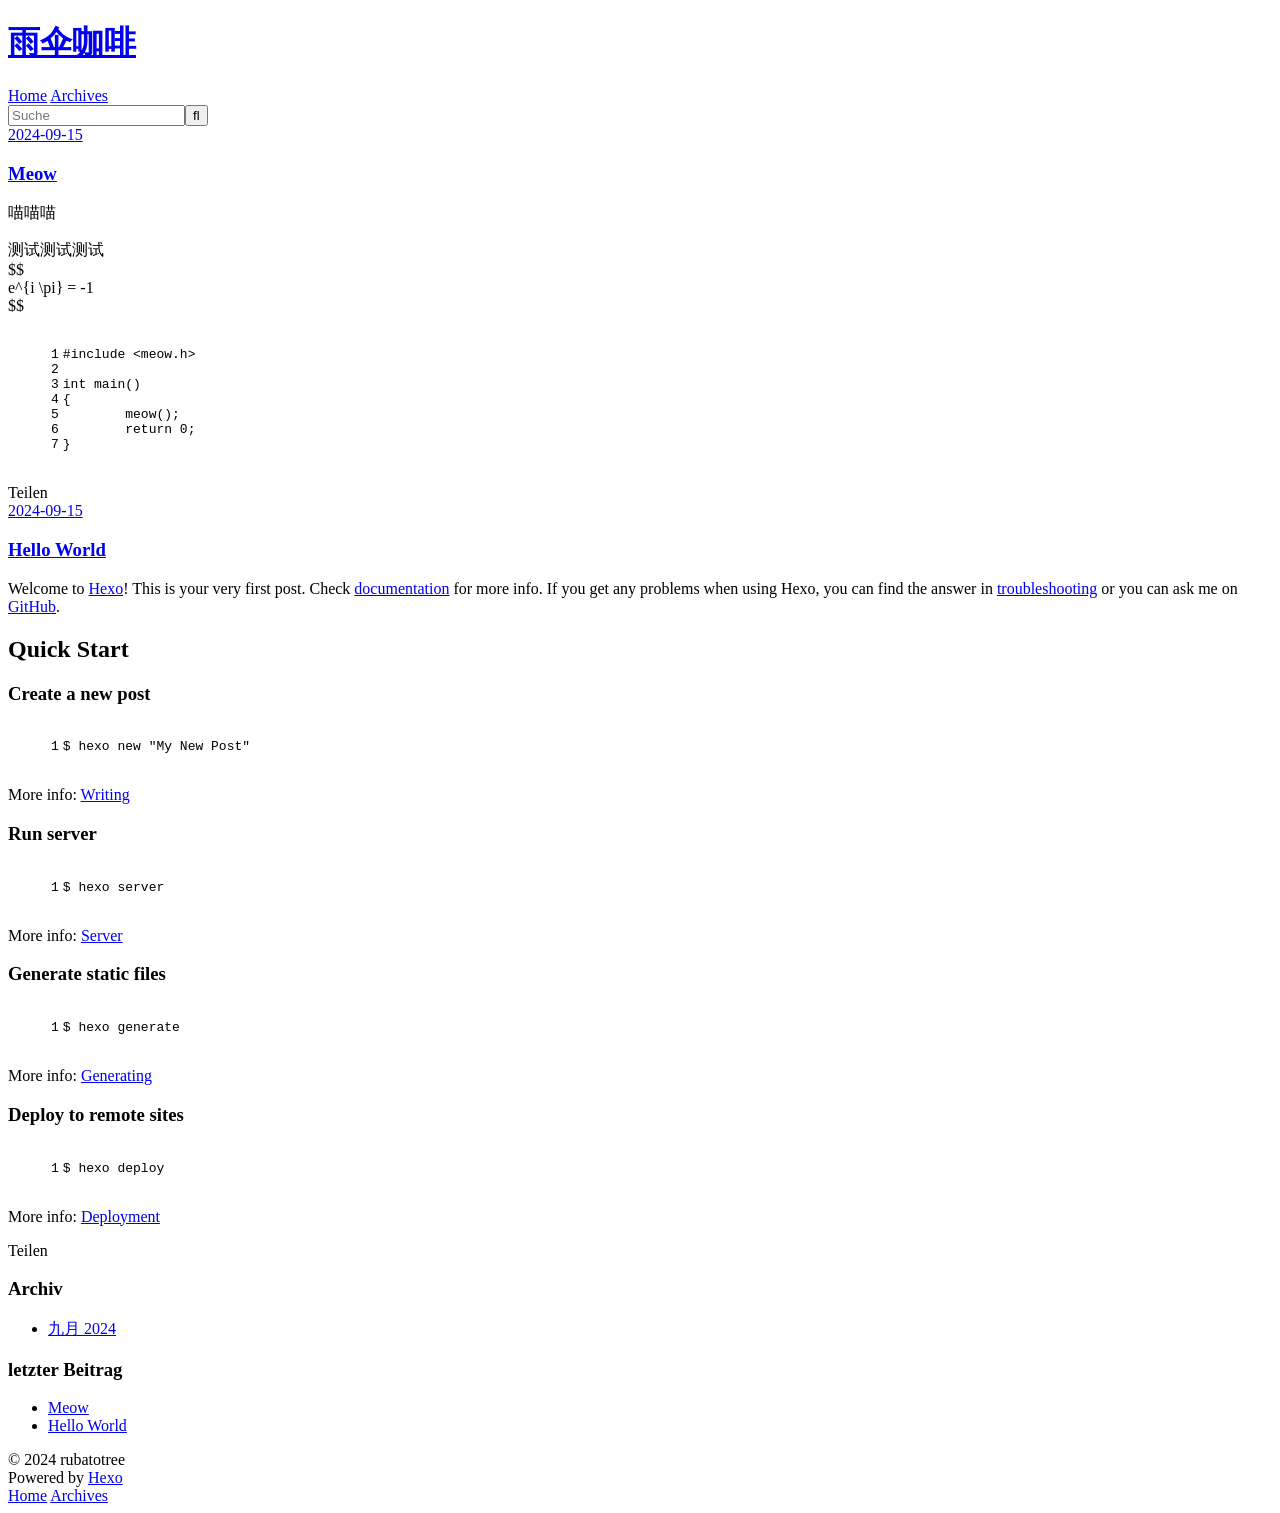
==== index.html @ 4ca1f90c "Site updated: 2024-09-15 23:00:53" ====
<!DOCTYPE html>
<html>
<head>
  <meta charset="utf-8">
  
  
  <title>雨伞咖啡</title>
  <meta name="viewport" content="width=device-width, initial-scale=1, shrink-to-fit=no">
  <meta property="og:type" content="website">
<meta property="og:title" content="雨伞咖啡">
<meta property="og:url" content="https://rubatotree.github.io/blog/index.html">
<meta property="og:site_name" content="雨伞咖啡">
<meta property="og:locale" content="zh_CN">
<meta property="article:author" content="rubatotree">
<meta name="twitter:card" content="summary">
  
    <link rel="alternate" href="/blog/atom.xml" title="雨伞咖啡" type="application/atom+xml">
  
  
    <link rel="shortcut icon" href="/blog/favicon.png">
  
  
  
<link rel="stylesheet" href="/blog/css/style.css">

  
    
<link rel="stylesheet" href="/blog/fancybox/jquery.fancybox.min.css">

  
  
<meta name="generator" content="Hexo 7.3.0"></head>

<body>
  <div id="container">
    <div id="wrap">
      <header id="header">
  <div id="banner"></div>
  <div id="header-outer" class="outer">
    <div id="header-title" class="inner">
      <h1 id="logo-wrap">
        <a href="/blog/" id="logo">雨伞咖啡</a>
      </h1>
      
    </div>
    <div id="header-inner" class="inner">
      <nav id="main-nav">
        <a id="main-nav-toggle" class="nav-icon"><span class="fa fa-bars"></span></a>
        
          <a class="main-nav-link" href="/blog/">Home</a>
        
          <a class="main-nav-link" href="/blog/archives">Archives</a>
        
      </nav>
      <nav id="sub-nav">
        
        
          <a class="nav-icon" href="/blog/atom.xml" title="RSS Feed"><span class="fa fa-rss"></span></a>
        
        <a class="nav-icon nav-search-btn" title="Suche"><span class="fa fa-search"></span></a>
      </nav>
      <div id="search-form-wrap">
        <form action="//google.com/search" method="get" accept-charset="UTF-8" class="search-form"><input type="search" name="q" class="search-form-input" placeholder="Suche"><button type="submit" class="search-form-submit">&#xF002;</button><input type="hidden" name="sitesearch" value="https://rubatotree.github.io/blog"></form>
      </div>
    </div>
  </div>
</header>

      <div class="outer">
        <section id="main">
  
    <article id="post-Meow" class="h-entry article article-type-post" itemprop="blogPost" itemscope itemtype="https://schema.org/BlogPosting">
  <div class="article-meta">
    <a href="/blog/Meow/" class="article-date">
  <time class="dt-published" datetime="2024-09-15T13:53:07.000Z" itemprop="datePublished">2024-09-15</time>
</a>
    
  </div>
  <div class="article-inner">
    
    
      <header class="article-header">
        
  
    <h1 itemprop="name">
      <a class="p-name article-title" href="/blog/Meow/">Meow</a>
    </h1>
  

      </header>
    
    <div class="e-content article-entry" itemprop="articleBody">
      
        <p>喵喵喵</p>
<p>测试测试测试<br>$$<br>e^{i \pi} &#x3D; -1<br>$$</p>
<figure class="highlight c"><table><tr><td class="gutter"><pre><span class="line">1</span><br><span class="line">2</span><br><span class="line">3</span><br><span class="line">4</span><br><span class="line">5</span><br><span class="line">6</span><br><span class="line">7</span><br></pre></td><td class="code"><pre><span class="line"><span class="meta">#<span class="keyword">include</span> <span class="string">&lt;meow.h&gt;</span></span></span><br><span class="line"></span><br><span class="line"><span class="type">int</span> <span class="title function_">main</span><span class="params">()</span></span><br><span class="line">&#123;</span><br><span class="line">	meow();</span><br><span class="line">	<span class="keyword">return</span> <span class="number">0</span>;</span><br><span class="line">&#125;</span><br></pre></td></tr></table></figure>


      
    </div>
    <footer class="article-footer">
      <a data-url="https://rubatotree.github.io/blog/Meow/" data-id="cm13pedoi0000t7i4c3ci7zwd" data-title="Meow" class="article-share-link"><span class="fa fa-share">Teilen</span></a>
      
      
      
    </footer>
  </div>
  
</article>



  
    <article id="post-hello-world" class="h-entry article article-type-post" itemprop="blogPost" itemscope itemtype="https://schema.org/BlogPosting">
  <div class="article-meta">
    <a href="/blog/hello-world/" class="article-date">
  <time class="dt-published" datetime="2024-09-15T13:45:14.891Z" itemprop="datePublished">2024-09-15</time>
</a>
    
  </div>
  <div class="article-inner">
    
    
      <header class="article-header">
        
  
    <h1 itemprop="name">
      <a class="p-name article-title" href="/blog/hello-world/">Hello World</a>
    </h1>
  

      </header>
    
    <div class="e-content article-entry" itemprop="articleBody">
      
        <p>Welcome to <a target="_blank" rel="noopener" href="https://hexo.io/">Hexo</a>! This is your very first post. Check <a target="_blank" rel="noopener" href="https://hexo.io/docs/">documentation</a> for more info. If you get any problems when using Hexo, you can find the answer in <a target="_blank" rel="noopener" href="https://hexo.io/docs/troubleshooting.html">troubleshooting</a> or you can ask me on <a target="_blank" rel="noopener" href="https://github.com/hexojs/hexo/issues">GitHub</a>.</p>
<h2 id="Quick-Start"><a href="#Quick-Start" class="headerlink" title="Quick Start"></a>Quick Start</h2><h3 id="Create-a-new-post"><a href="#Create-a-new-post" class="headerlink" title="Create a new post"></a>Create a new post</h3><figure class="highlight bash"><table><tr><td class="gutter"><pre><span class="line">1</span><br></pre></td><td class="code"><pre><span class="line">$ hexo new <span class="string">&quot;My New Post&quot;</span></span><br></pre></td></tr></table></figure>

<p>More info: <a target="_blank" rel="noopener" href="https://hexo.io/docs/writing.html">Writing</a></p>
<h3 id="Run-server"><a href="#Run-server" class="headerlink" title="Run server"></a>Run server</h3><figure class="highlight bash"><table><tr><td class="gutter"><pre><span class="line">1</span><br></pre></td><td class="code"><pre><span class="line">$ hexo server</span><br></pre></td></tr></table></figure>

<p>More info: <a target="_blank" rel="noopener" href="https://hexo.io/docs/server.html">Server</a></p>
<h3 id="Generate-static-files"><a href="#Generate-static-files" class="headerlink" title="Generate static files"></a>Generate static files</h3><figure class="highlight bash"><table><tr><td class="gutter"><pre><span class="line">1</span><br></pre></td><td class="code"><pre><span class="line">$ hexo generate</span><br></pre></td></tr></table></figure>

<p>More info: <a target="_blank" rel="noopener" href="https://hexo.io/docs/generating.html">Generating</a></p>
<h3 id="Deploy-to-remote-sites"><a href="#Deploy-to-remote-sites" class="headerlink" title="Deploy to remote sites"></a>Deploy to remote sites</h3><figure class="highlight bash"><table><tr><td class="gutter"><pre><span class="line">1</span><br></pre></td><td class="code"><pre><span class="line">$ hexo deploy</span><br></pre></td></tr></table></figure>

<p>More info: <a target="_blank" rel="noopener" href="https://hexo.io/docs/one-command-deployment.html">Deployment</a></p>

      
    </div>
    <footer class="article-footer">
      <a data-url="https://rubatotree.github.io/blog/hello-world/" data-id="cm13pedon0001t7i4g8otc40l" data-title="Hello World" class="article-share-link"><span class="fa fa-share">Teilen</span></a>
      
      
      
    </footer>
  </div>
  
</article>



  


</section>
        
          <aside id="sidebar">
  
    

  
    

  
    
  
    
  <div class="widget-wrap">
    <h3 class="widget-title">Archiv</h3>
    <div class="widget">
      <ul class="archive-list"><li class="archive-list-item"><a class="archive-list-link" href="/blog/archives/2024/09/">九月 2024</a></li></ul>
    </div>
  </div>


  
    
  <div class="widget-wrap">
    <h3 class="widget-title">letzter Beitrag</h3>
    <div class="widget">
      <ul>
        
          <li>
            <a href="/blog/Meow/">Meow</a>
          </li>
        
          <li>
            <a href="/blog/hello-world/">Hello World</a>
          </li>
        
      </ul>
    </div>
  </div>

  
</aside>
        
      </div>
      <footer id="footer">
  
  <div class="outer">
    <div id="footer-info" class="inner">
      
      &copy; 2024 rubatotree<br>
      Powered by <a href="https://hexo.io/" target="_blank">Hexo</a>
    </div>
  </div>
</footer>

    </div>
    <nav id="mobile-nav">
  
    <a href="/blog/" class="mobile-nav-link">Home</a>
  
    <a href="/blog/archives" class="mobile-nav-link">Archives</a>
  
</nav>
    


<script src="/blog/js/jquery-3.6.4.min.js"></script>



  
<script src="/blog/fancybox/jquery.fancybox.min.js"></script>




<script src="/blog/js/script.js"></script>





  </div>
</body>
</html>
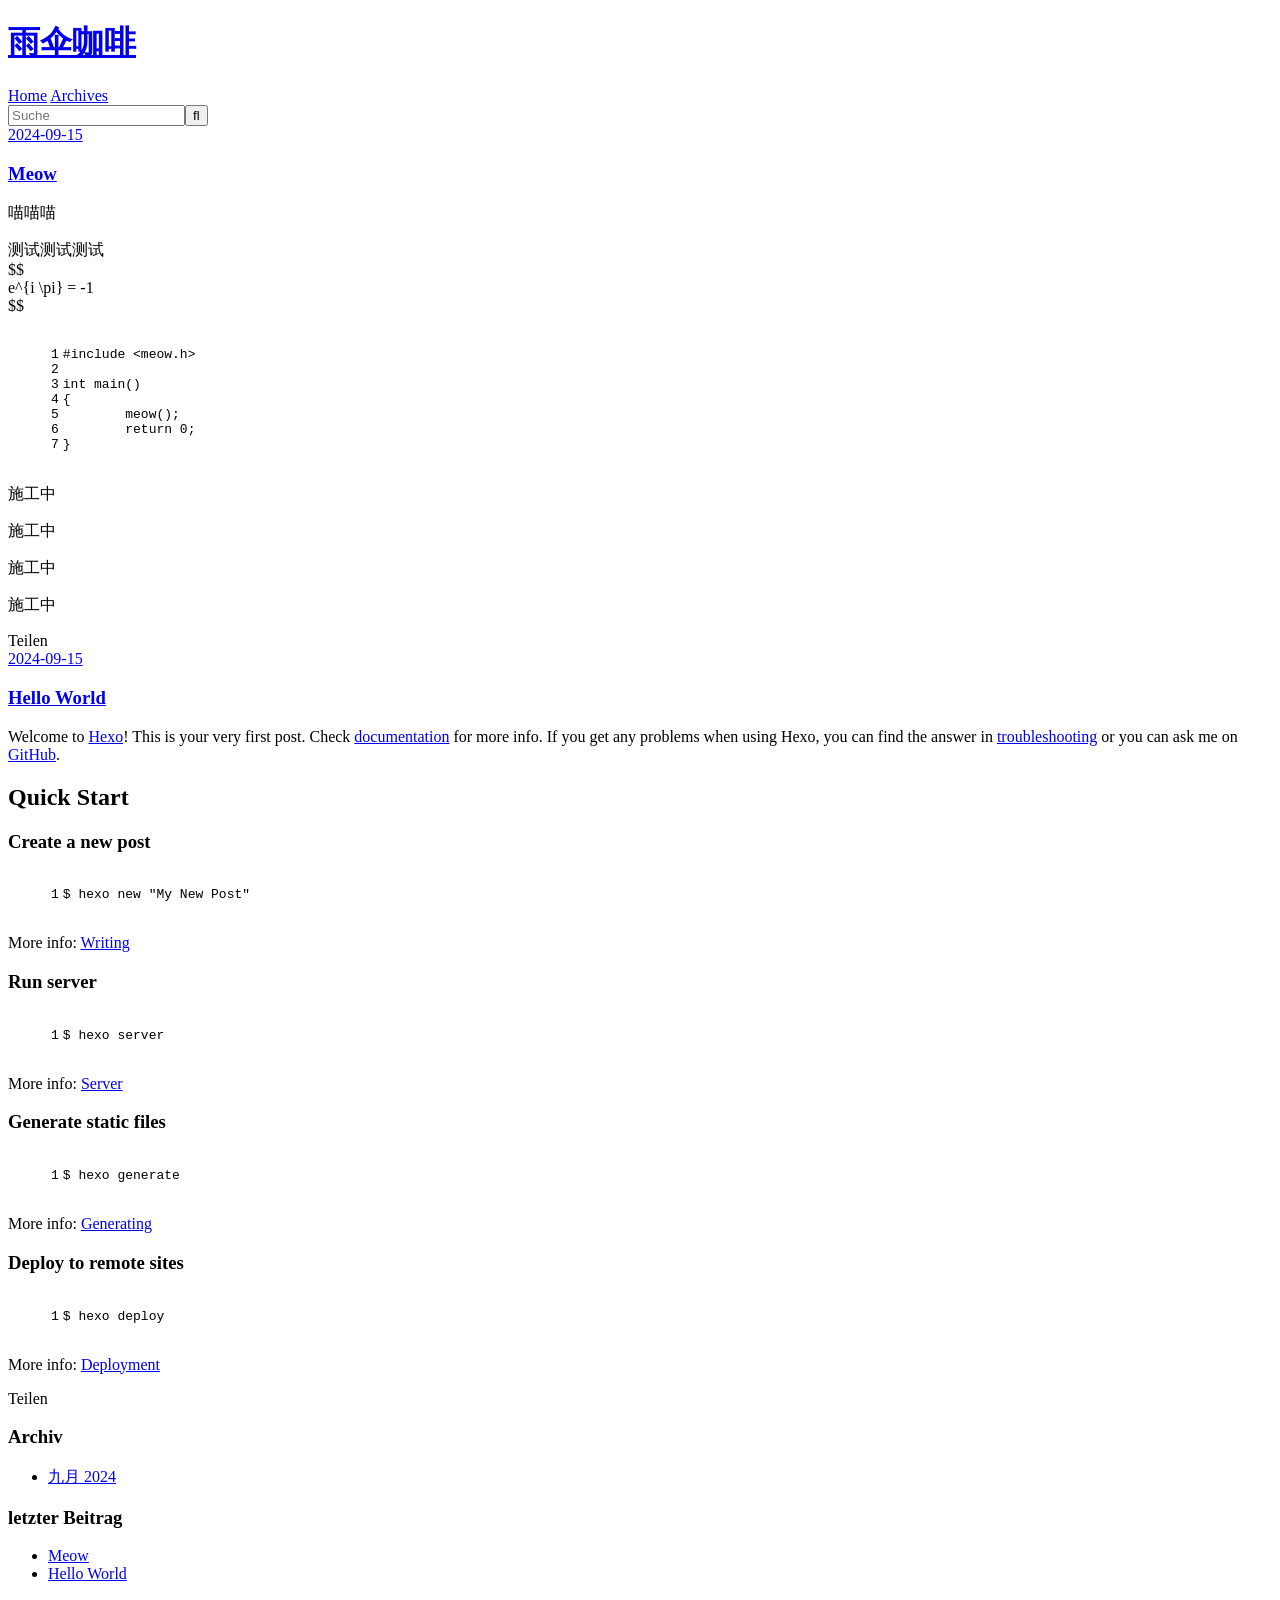
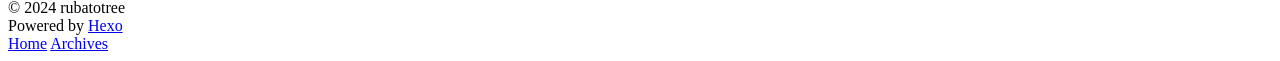
==== commit 03f5b743: "Site updated: 2024-09-15 23:20:40" ====
--- a/index.html
+++ b/index.html
@@ -96,10 +96,16 @@
 <figure class="highlight c"><table><tr><td class="gutter"><pre><span class="line">1</span><br><span class="line">2</span><br><span class="line">3</span><br><span class="line">4</span><br><span class="line">5</span><br><span class="line">6</span><br><span class="line">7</span><br></pre></td><td class="code"><pre><span class="line"><span class="meta">#<span class="keyword">include</span> <span class="string">&lt;meow.h&gt;</span></span></span><br><span class="line"></span><br><span class="line"><span class="type">int</span> <span class="title function_">main</span><span class="params">()</span></span><br><span class="line">&#123;</span><br><span class="line">	meow();</span><br><span class="line">	<span class="keyword">return</span> <span class="number">0</span>;</span><br><span class="line">&#125;</span><br></pre></td></tr></table></figure>
 
 
+
+<p>施工中</p>
+<p>施工中</p>
+<p>施工中</p>
+<p>施工中</p>
+
       
     </div>
     <footer class="article-footer">
-      <a data-url="https://rubatotree.github.io/blog/Meow/" data-id="cm13pedoi0000t7i4c3ci7zwd" data-title="Meow" class="article-share-link"><span class="fa fa-share">Teilen</span></a>
+      <a data-url="https://rubatotree.github.io/blog/Meow/" data-id="cm13q3tgf00000qi46y205ell" data-title="Meow" class="article-share-link"><span class="fa fa-share">Teilen</span></a>
       
       
       
@@ -150,7 +156,7 @@
       
     </div>
     <footer class="article-footer">
-      <a data-url="https://rubatotree.github.io/blog/hello-world/" data-id="cm13pedon0001t7i4g8otc40l" data-title="Hello World" class="article-share-link"><span class="fa fa-share">Teilen</span></a>
+      <a data-url="https://rubatotree.github.io/blog/hello-world/" data-id="cm13q3tgj00010qi411i66ek0" data-title="Hello World" class="article-share-link"><span class="fa fa-share">Teilen</span></a>
       
       
       
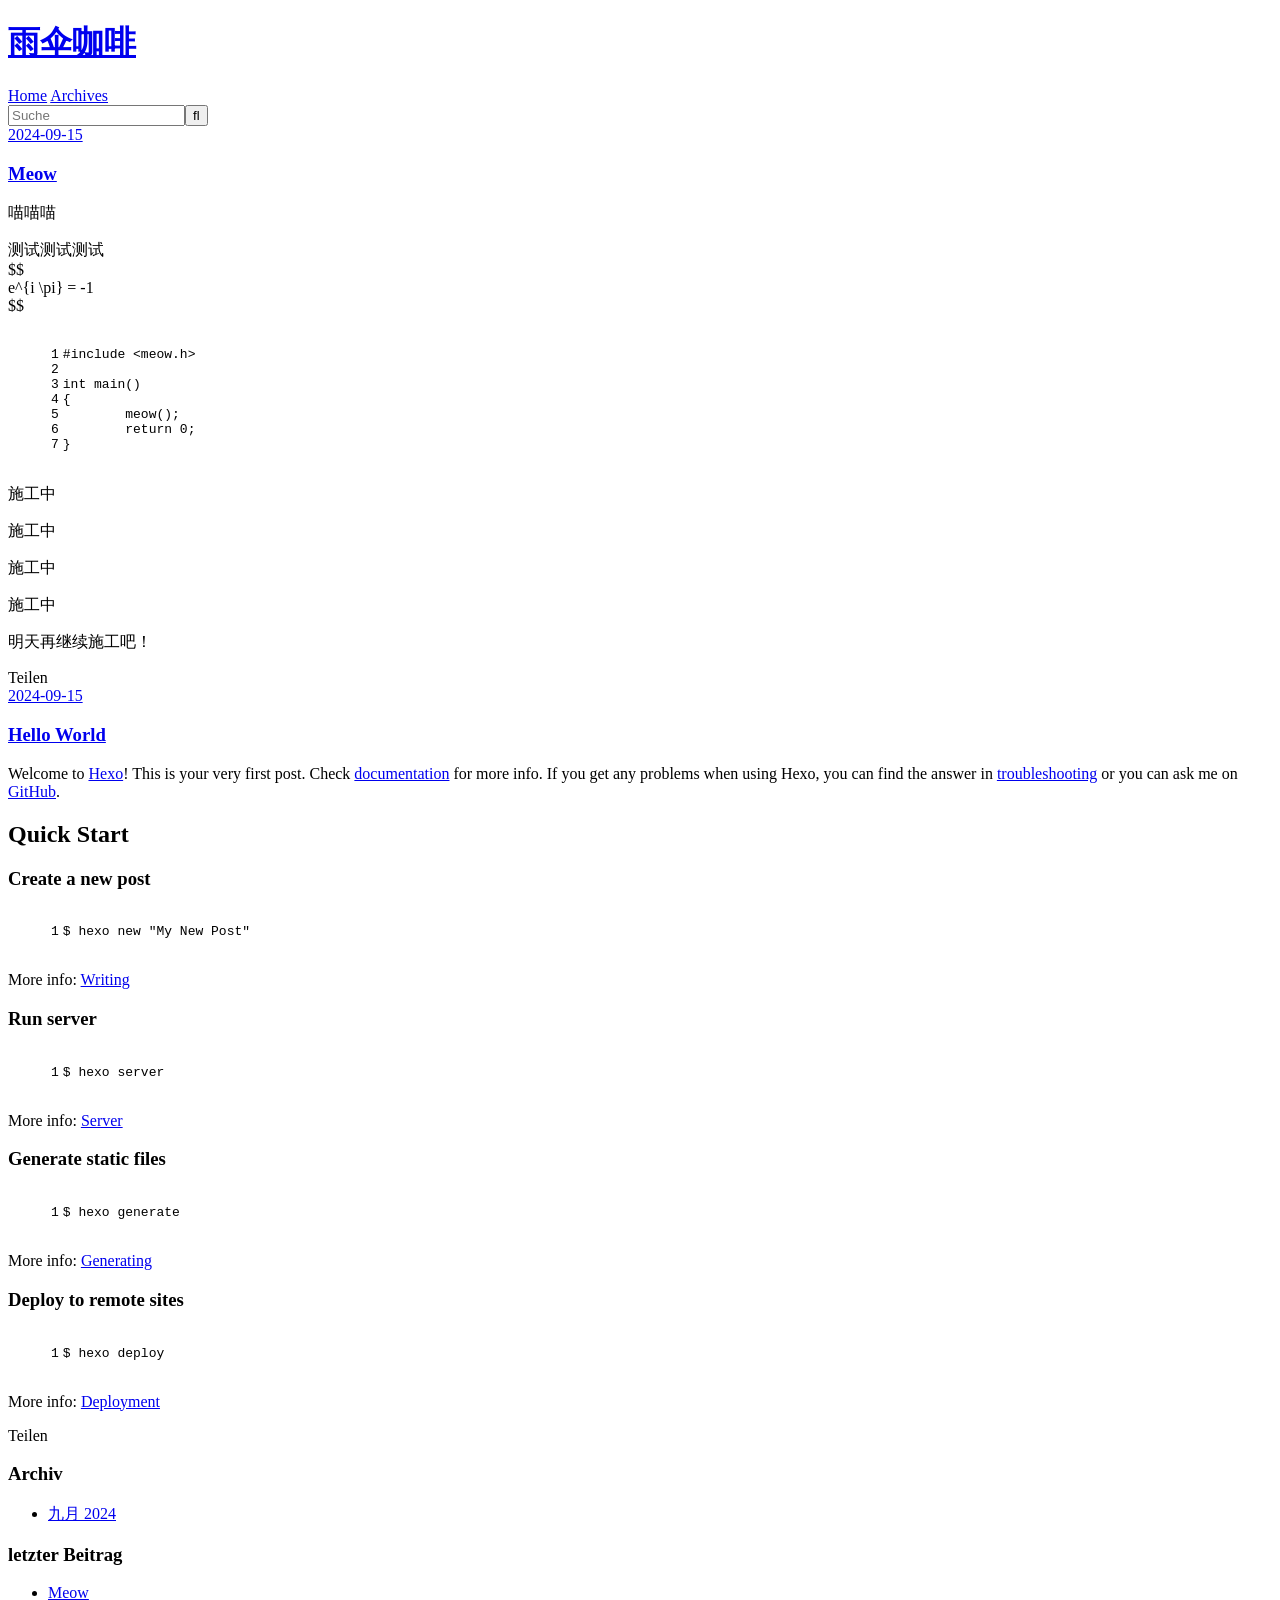
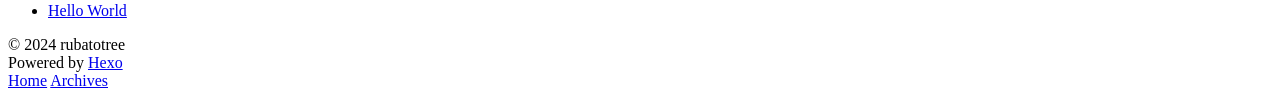
==== commit fe49a9a4: "Site updated: 2024-09-15 23:33:11" ====
--- a/index.html
+++ b/index.html
@@ -101,11 +101,12 @@
 <p>施工中</p>
 <p>施工中</p>
 <p>施工中</p>
+<p>明天再继续施工吧！</p>
 
       
     </div>
     <footer class="article-footer">
-      <a data-url="https://rubatotree.github.io/blog/Meow/" data-id="cm13q3tgf00000qi46y205ell" data-title="Meow" class="article-share-link"><span class="fa fa-share">Teilen</span></a>
+      <a data-url="https://rubatotree.github.io/blog/Meow/" data-id="cm13qjwl40000g0i4eup7gcfx" data-title="Meow" class="article-share-link"><span class="fa fa-share">Teilen</span></a>
       
       
       
@@ -156,7 +157,7 @@
       
     </div>
     <footer class="article-footer">
-      <a data-url="https://rubatotree.github.io/blog/hello-world/" data-id="cm13q3tgj00010qi411i66ek0" data-title="Hello World" class="article-share-link"><span class="fa fa-share">Teilen</span></a>
+      <a data-url="https://rubatotree.github.io/blog/hello-world/" data-id="cm13qjwl70001g0i4e4qi990g" data-title="Hello World" class="article-share-link"><span class="fa fa-share">Teilen</span></a>
       
       
       
